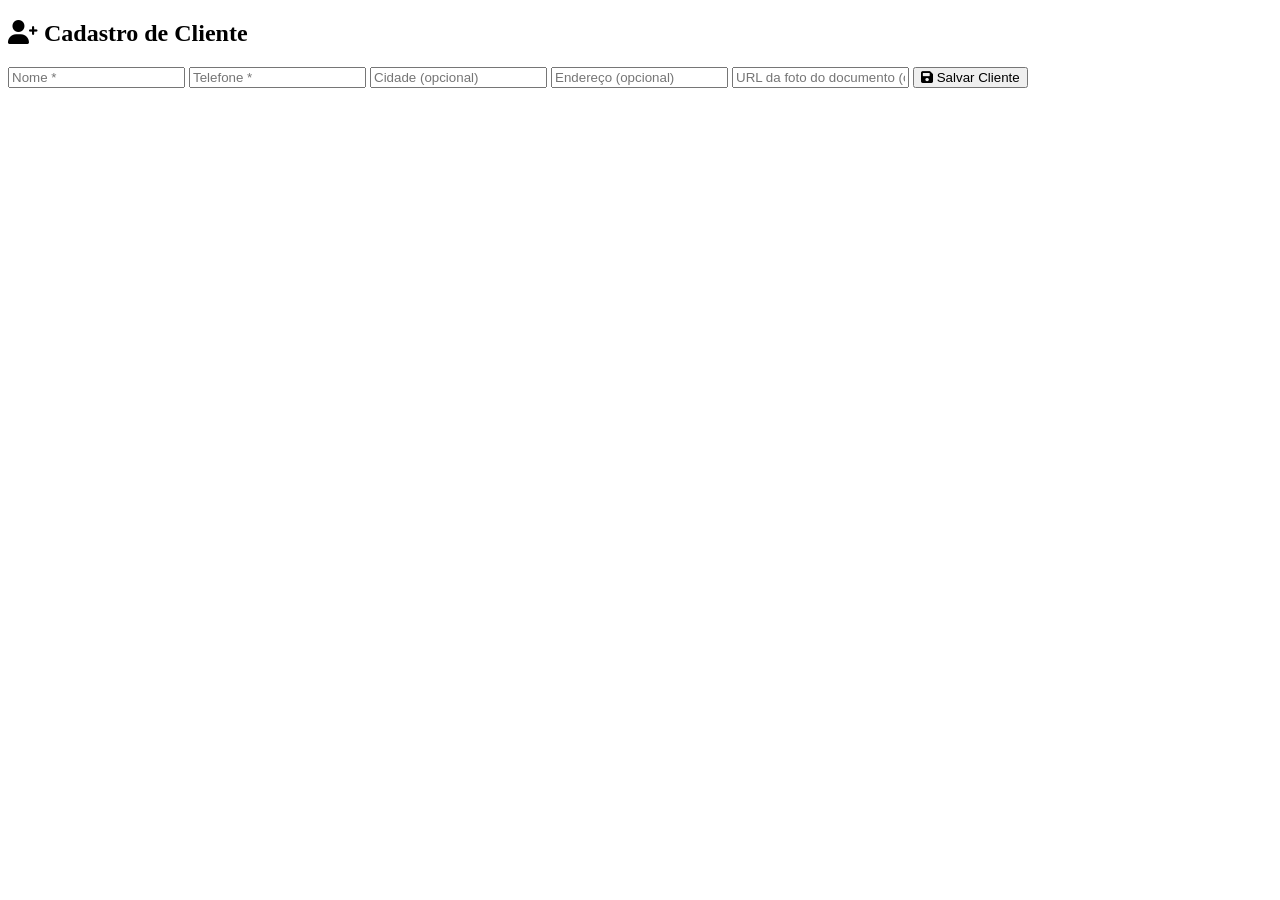
==== cadastro.html @ 76cf42ab "Cadastro de clientes (CREATE) feat: cria formulário de cadastro de clientes com validação e persistê" ====
<!DOCTYPE html>
<html lang="pt-BR">
<head>
    <meta charset="UTF-8">
    <meta name="viewport" content="width=device-width, initial-scale=1.0">
    <title>Cadastrar Cliente</title>
    <link rel="stylesheet" href="css/style.css">
    <link rel="stylesheet" href="https://cdnjs.cloudflare.com/ajax/libs/font-awesome/6.0.0-beta3/css/all.min.css">
</head>
<body>
    <div class="layout">
        <aside class="menu-lateral" id="menu-lateral"></aside>
        <main class="conteudo">
            <div id="cadastro">
                <h2><i class="fas fa-user-plus"></i> Cadastro de Cliente</h2>
                <form id="form-cliente">
                    <input type="text" id="nome" placeholder="Nome *" required>
                    <input type="text" id="telefone" placeholder="Telefone *" required>
                    <input type="text" id="cidade" placeholder="Cidade (opcional)">
                    <input type="text" id="endereco" placeholder="Endereço (opcional)">
                    <input type="text" id="foto" placeholder="URL da foto do documento (opcional)">
                    <button type="submit"><i class="fas fa-save"></i> Salvar Cliente</button>
                </form>
                <div id="mensagem-cadastro" class="mensagem"></div>
            </div>
        </main>
    </div>
    <script src="js/utils.js"></script>
    <script src="js/auth.js"></script>
    <script src="js/menu.js"></script>
    <script src="js/clientes.js"></script>
    <script>
        carregarMenu();
        // Verifica se está logado (apenas sessionStorage)
        if (!sessionStorage.getItem('usuarioLogado')) {
            window.location.href = 'login.html';
        }
        document.getElementById('form-cliente').addEventListener('submit', cadastrarCliente);
    </script>
</body>
</html>
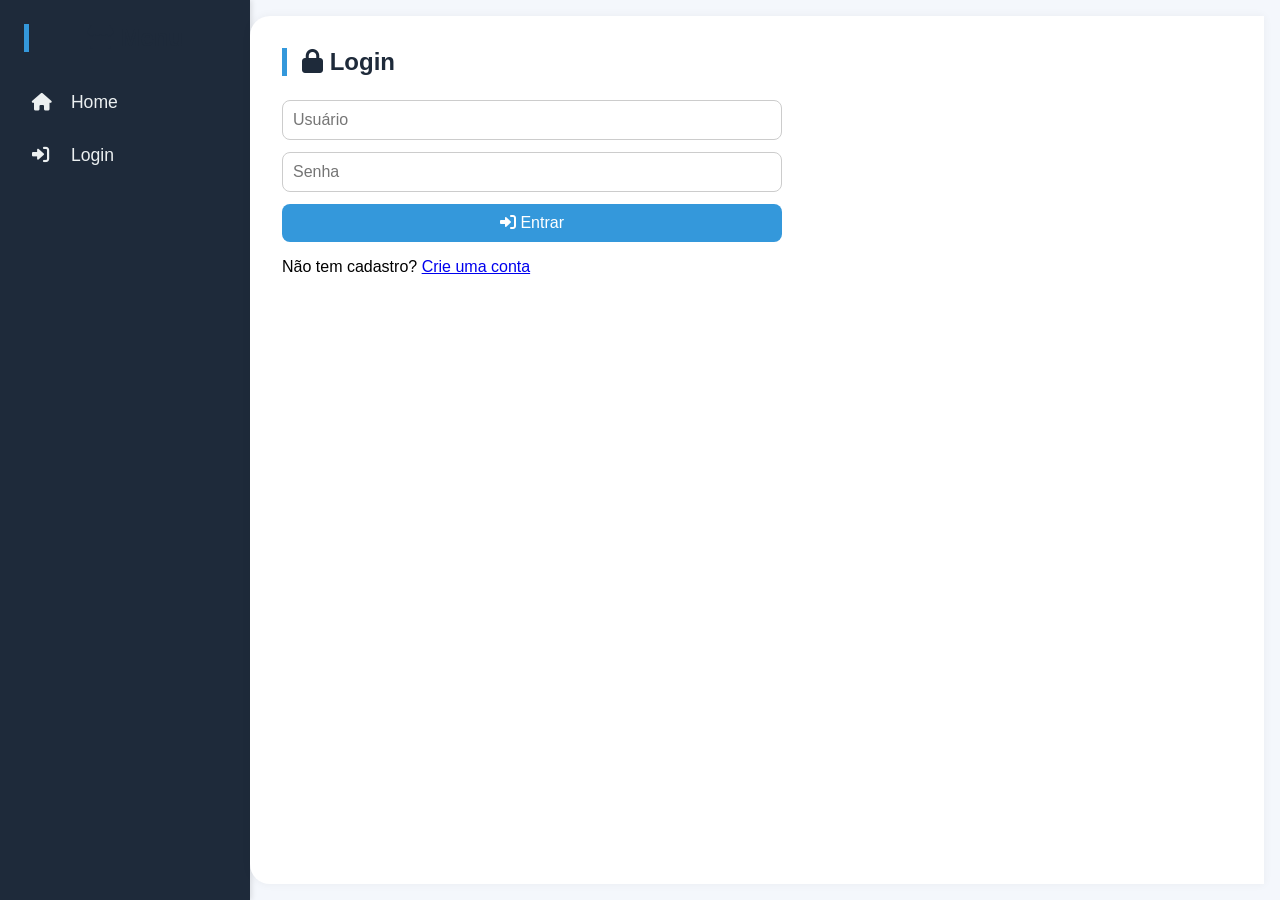
==== commit ececea41: "Cadastro de clientes (CREATE)" ====
--- a/cadastro.html
+++ b/cadastro.html
@@ -4,7 +4,7 @@
     <meta charset="UTF-8">
     <meta name="viewport" content="width=device-width, initial-scale=1.0">
     <title>Cadastrar Cliente</title>
-    <link rel="stylesheet" href="css/style.css">
+    <link rel="stylesheet" href="style.css">
     <link rel="stylesheet" href="https://cdnjs.cloudflare.com/ajax/libs/font-awesome/6.0.0-beta3/css/all.min.css">
 </head>
 <body>
@@ -25,10 +25,10 @@
             </div>
         </main>
     </div>
-    <script src="js/utils.js"></script>
-    <script src="js/auth.js"></script>
-    <script src="js/menu.js"></script>
-    <script src="js/clientes.js"></script>
+    <script src="utils.js"></script>
+    <script src="auth.js"></script>
+    <script src="menu.js"></script>
+    <script src="clientes.js"></script>
     <script>
         carregarMenu();
         // Verifica se está logado (apenas sessionStorage)
--- a/style.css
+++ b/style.css
@@ -0,0 +1,219 @@
+* {
+    margin: 0;
+    padding: 0;
+    box-sizing: border-box;
+}
+
+body {
+    font-family: 'Segoe UI', Tahoma, Geneva, Verdana, sans-serif;
+    background-color: #f4f7fc;
+}
+
+.layout {
+    display: flex;
+    min-height: 100vh;
+}
+
+.menu-lateral {
+    width: 250px;
+    background-color: #1e2a3a;
+    color: white;
+    padding: 1.5rem;
+    box-shadow: 2px 0 5px rgba(0,0,0,0.1);
+}
+
+.menu-lateral h2 {
+    text-align: center;
+    margin-bottom: 2rem;
+    font-size: 1.5rem;
+}
+
+.menu-lateral ul {
+    list-style: none;
+}
+
+.menu-lateral li {
+    margin: 1rem 0;
+}
+
+.menu-lateral a {
+    color: #ecf0f1;
+    text-decoration: none;
+    font-size: 1.1rem;
+    display: block;
+    padding: 0.5rem;
+    border-radius: 8px;
+    transition: 0.3s;
+}
+
+.menu-lateral a i {
+    margin-right: 10px;
+    width: 24px;
+}
+
+.menu-lateral a:hover {
+    background-color: #2c3e50;
+}
+
+.conteudo {
+    flex: 1;
+    padding: 2rem;
+    background-color: white;
+    border-radius: 20px 0 0 20px;
+    margin: 1rem 1rem 1rem 0;
+    box-shadow: 0 0 10px rgba(0,0,0,0.05);
+}
+
+h1, h2 {
+    color: #1e2a3a;
+    margin-bottom: 1.5rem;
+    border-left: 5px solid #3498db;
+    padding-left: 15px;
+}
+
+form {
+    display: flex;
+    flex-direction: column;
+    gap: 12px;
+    max-width: 500px;
+    margin-bottom: 1rem;
+}
+
+input, button {
+    padding: 10px;
+    font-size: 1rem;
+    border-radius: 8px;
+    border: 1px solid #ccc;
+}
+
+button {
+    background-color: #3498db;
+    color: white;
+    border: none;
+    cursor: pointer;
+    transition: 0.3s;
+}
+
+button:hover {
+    background-color: #2980b9;
+}
+
+.barra-ferramentas {
+    display: flex;
+    justify-content: space-between;
+    margin-bottom: 1.5rem;
+    gap: 10px;
+    flex-wrap: wrap;
+}
+
+#busca {
+    flex: 2;
+    min-width: 200px;
+}
+
+#btn-novo-cadastro {
+    background-color: #27ae60;
+}
+
+#btn-novo-cadastro:hover {
+    background-color: #219653;
+}
+
+.tabela-clientes {
+    overflow-x: auto;
+}
+
+table {
+    width: 100%;
+    border-collapse: collapse;
+    background: white;
+    box-shadow: 0 1px 3px rgba(0,0,0,0.1);
+}
+
+th, td {
+    padding: 12px;
+    text-align: left;
+    border-bottom: 1px solid #ddd;
+}
+
+th {
+    background-color: #34495e;
+    color: white;
+    font-weight: 600;
+}
+
+tr:hover {
+    background-color: #f5f5f5;
+}
+
+.icone-acao {
+    margin: 0 5px;
+    cursor: pointer;
+    font-size: 1.2rem;
+}
+
+.btn-editar {
+    color: #f39c12;
+}
+
+.btn-excluir {
+    color: #e74c3c;
+}
+
+.mensagem {
+    margin-top: 10px;
+    padding: 8px;
+    border-radius: 5px;
+    text-align: center;
+}
+
+.mensagem.erro {
+    background-color: #f8d7da;
+    color: #721c24;
+}
+
+.mensagem.sucesso {
+    background-color: #d4edda;
+    color: #155724;
+}
+
+@media (max-width: 768px) {
+    .layout {
+        flex-direction: column;
+    }
+    .menu-lateral {
+        width: 100%;
+        padding: 0.5rem;
+    }
+    .menu-lateral ul {
+        display: flex;
+        flex-wrap: wrap;
+        gap: 10px;
+    }
+    .menu-lateral li {
+        margin: 0;
+    }
+    .conteudo {
+        margin: 0.5rem;
+    }
+    table, thead, tbody, th, td, tr {
+        display: block;
+    }
+    th {
+        display: none;
+    }
+    td {
+        position: relative;
+        padding-left: 50%;
+    }
+    td::before {
+        content: attr(data-label);
+        position: absolute;
+        left: 10px;
+        font-weight: bold;
+    }
+}
+/* Para mensagens que aparecem e somem */
+#msg-listagem {
+    margin-bottom: 15px;
+}
